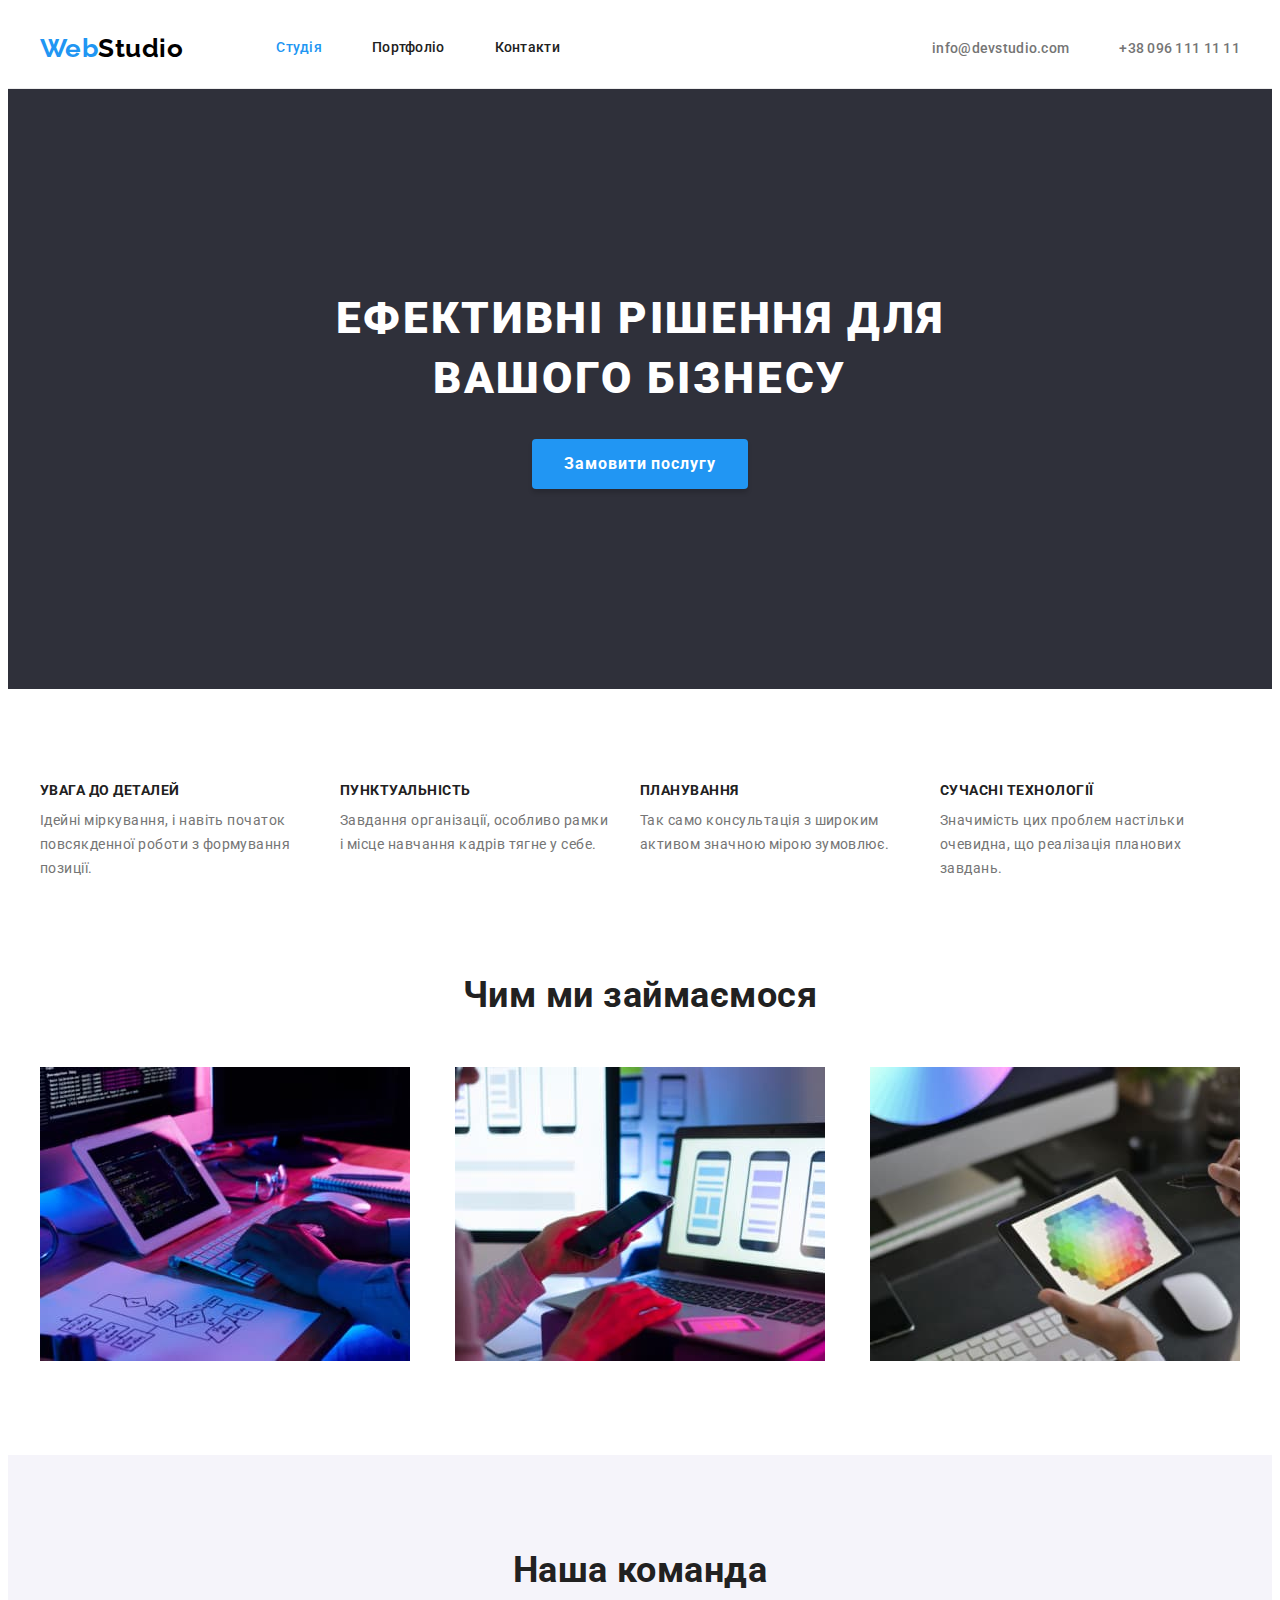
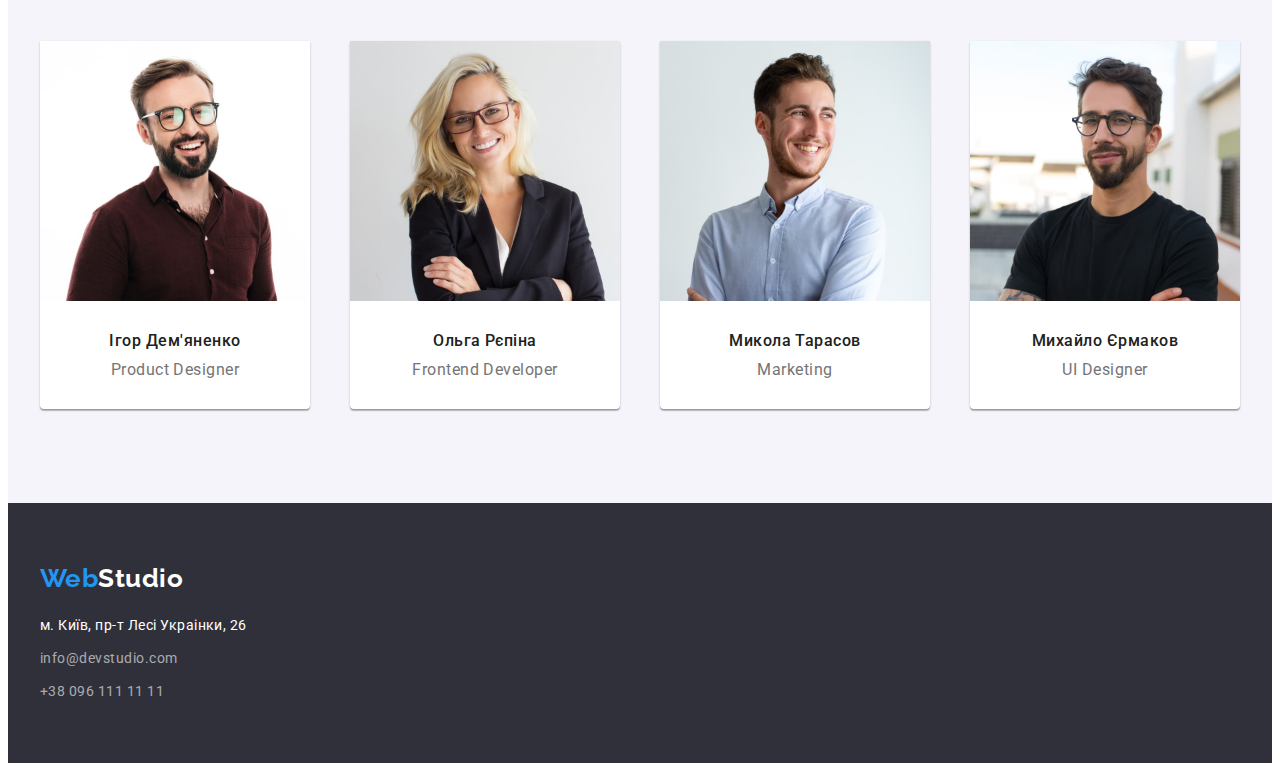
==== index.html @ f10202e8 "Initial commit" ====
<!DOCTYPE html>
<html lang="uk">
<head>
  <meta charset="UTF-8" />
  <meta http-equiv="X-UA-Compatible" content="IE=edge" />
  <meta name="viewport" content="width=device-width, initial-scale=1.0" />
  <title>WebStudio</title>
  <!-- Fonts -->
  <link rel="preconnect" href="https://fonts.googleapis.com" />
  <link rel="preconnect" href="https://fonts.gstatic.com" crossorigin />
  <link href="https://fonts.googleapis.com/css2?family=Raleway:wght@700&family=Roboto:wght@400;500;700;900&display=swap" rel="stylesheet" />
  <!-- Styles -->
  <link rel="stylesheet" href="https://cdnjs.cloudflare.com/ajax/libs/modern-normalize/1.1.0/modern-normalize.min.css" integrity="sha512-wpPYUAdjBVSE4KJnH1VR1HeZfpl1ub8YT/NKx4PuQ5NmX2tKuGu6U/JRp5y+Y8XG2tV+wKQpNHVUX03MfMFn9Q==" crossorigin="anonymous" referrerpolicy="no-referrer" />
  <link rel="stylesheet" href="./css/styles.css" />
</head>
<body>
  <!-- Header (logo, menu) -->
  <header class="header">
    <div class="container header-container">
      <!-- Menu Nav -->
      <nav class="main-nav">
        <!-- Logo -->
        <a class="logo link" lang="en" href="./index.html">Web<span class="header-logo">Studio</span></a>
        <ul class="nav-list">
          <li class="nav-item">
            <a class="link active-page" href="./index.html">Студія</a>
          </li>
          <li class="nav-item">
            <a class="link" href="./portfolio.html">Портфоліо</a>
          </li>
          <li class="nav-item">
            <a class="link" href="">Контакти</a>
          </li> 
        </ul>
      </nav>

      <!-- Email,tel -->
      <ul class="contact-list">
        <li class="contact-item">
          <a class="link" href="mailto:info@devstudio.com">info@devstudio.com</a>
        </li>
        <li class="contact-item">
          <a class="link" href="tel:+380961111111">+38 096 111 11 11</a>
        </li>
      </ul>
    </div>
  </header>

  <!-- Main -->
  <main>
    <!-- Banner/Hero -->
    <section class="hero">
      <div class="container">
        <h1 class="hero-heading">Ефективні рішення для вашого бізнесу</h1>
        <button class="btn" type="button">Замовити послугу</button>
      </div>
    </section>

    <!-- Features -->
    <section class="features section">
      <div class="container">
        <h2 class="visually-hidden">Наші особливості</h2>
        <ul class="features-list">
          <li class="features-item">
            <h3 class="features-heading">Увага до деталей</h3>
            <p class="features-text">Ідейні міркування, і навіть початок повсякденної роботи з формування позиції.</p>
          </li>
          <li class="features-item">
            <h3 class="features-heading">Пунктуальність</h3>
            <p class="features-text">Завдання організації, особливо рамки і місце навчання кадрів тягне у себе.</p>
          </li>
          <li class="features-item">
            <h3 class="features-heading">Планування</h3>
            <p class="features-text">Так само консультація з широким активом значною мірою зумовлює.</p>
          </li>
          <li class="features-item">
            <h3 class="features-heading">Сучасні технології</h3>
            <p class="features-text">Значимість цих проблем настільки очевидна, що реалізація планових завдань.</p>
          </li>
        </ul>
      </div>
    </section>

    <!-- Services -->
    <section class="section">
      <div class="container">
        <h2 class="services-heading">Чим ми займаємося</h2>
        <ul class="services-list">
          <li class="services-item">
            <img width="370" src="./images/box-1.jpg" alt="Розробник верстає макет" />
          </li>
          <li class="services-item">
            <img width="370" src="./images/box-2.jpg" alt="Розробник адаптує сайт" />
          </li>
          <li class="services-item">
            <img width="370" src="./images/box-3.jpg" alt="Розробник обирає колір" />
          </li>
        </ul>
      </div>
    </section>

    <!-- Team -->
    <section class="team section">
      <div class="container">
        <h2 class="team-heading">Наша команда</h2>
        <ul class="team-list">
          <li class="team-item">
            <img width="270" src="./images/photo-team-01.jpg" alt="Фото Ігора Дем'яненко" />
            <div class="team-footer">
              <h3 class="item-heading">Ігор Дем'яненко</h3>
              <p class="team-text" lang="en">Product Designer</p>
            </div>
          </li>
          <li class="team-item">
            <img width="270" src="./images/photo-team-02.jpg" alt="Фото Ольги Рєпіної" />
            <div class="team-footer">
              <h3 class="item-heading">Ольга Рєпіна</h3>
              <p class="team-text" lang="en">Frontend Developer</p>
            </div>
          </li>
          <li class="team-item">
            <img width="270" src="./images/photo-team-03.jpg" alt="Фото Миколи Тарасова" />
            <div class="team-footer">
              <h3 class="item-heading">Микола Тарасов</h3>
              <p class="team-text" lang="en">Marketing</p>
            </div>
          </li>
          <li class="team-item">
            <img width="270" src="./images/photo-team-04.jpg" alt="Фото Михайла Єрмакова" />
            <div class="team-footer">
              <h3 class="item-heading">Михайло Єрмаков</h3>
              <p class="team-text" lang="en">UI Designer</p>
            </div>
          </li>
        </ul>
      </div>
    </section>
  </main>

  <!-- Footer (logo, contacts) -->
  <footer class="footer">
    <div class="container">
      <a class="logo link" lang="en" href="./index.html">Web<span class="footer-logo">Studio</span></a>
      <address class="address">
        <ul class="address-list">
          <li class="address-item">
            <a class="address-map link" href="https://goo.gl/maps/CPtrU1FHBa2aNyZL9" target="_blank" rel="noopener noreferrer nofollow">
              м. Київ, пр-т Лесі Украінки, 26
            </a>
          </li>
          <li class="address-item">
            <a class="address-link link" href="mailto:info@devstudio.com">info@devstudio.com</a>
          </li>
          <li class="address-item">
            <a class="address-link link" href="tel:+380961111111">+38 096 111 11 11</a>
          </li>
        </ul>
      </address>
    </div>
  </footer>
</body>
</html>
---- css/styles.css ----
:root {
  --bg-cl: #ffffff; /* background color */
  --heading-txt-cl: #212121; /* heading text color */
  --main-txt-cl: #757575; /* main text color  */
  --accent-cl: #2196f3; /* accent color */
  --hero-footer-bg: #2f303a; /* hero/footer background */
  --white-txt-cl: #ffffff; /* white color */
  --black-txt-cl: #000000; /* black color */
  --team-bg: #f5f4fa; /* background team */
  --btn-hover-cl: #188ce8; /* Button hover color */
  --btn-filter-bg: #f5f4fa; /* Button filter color */
}

/* Main content container*/
.container {
  width: 1200px;
  margin: 0 auto;
  padding-left: 15px;
  padding-right: 15px;

}

.section {
  padding-top: 94px;
  padding-bottom: 94px;
}

body {
  font-family: "Roboto", sans-serif;
  letter-spacing: 0.03em;
  
  color: var(--main-txt-cl);
  background-color: var(--bg-cl);
}

h1, h2, h3, h4, h5, h6, p, ul {
  margin: 0;
  padding: 0;
}

img {
    display: block;
    max-width: 100%;
    height: auto;
}

.link {
  text-decoration: none;
}

/* selecteded active page */
.nav-item .active-page {
  color: var(--accent-cl);
}

/* semantic hidden header */
.visually-hidden {
  position: absolute;
  white-space: nowrap;
  width: 1px;
  height: 1px;
  overflow: hidden;
  border: 0;
  padding: 0;
  clip: rect(0 0 0 0);
  clip-path: inset(50%);
  margin: -1px;
}

/*
|-------------------------------|
|            HEADER             |
|-------------------------------|
*/
.header {
  border-bottom: 1px solid #ECECEC;
}

.header-container {
  display: flex;
  align-items: center;
  justify-content: space-between;
}

.main-nav {
  display: flex;
  align-items: center;
}

.logo {
  font-family: "Raleway", sans-serif;
  font-weight: 700;
  font-size: 26px;
  line-height: 1.19;

  color: var(--accent-cl);
}

.header-logo {
  color: var(--black-txt-cl);
}

.nav-list {
  display: flex;
  margin-left: 93px;  
}

.nav-list a {
  display: block;
  padding-top: 32px;
  padding-bottom: 32px;

  font-weight: 500;
  font-size: 14px;
  line-height: 1.14;
  letter-spacing: 0.02em;

  color: var(--heading-txt-cl);
}

.nav-list a:hover,
.nav-list a:focus {
  color: var(--accent-cl);
}

.nav-list .nav-item + .nav-item {
  margin-left: 50px;
}

.nav-item {
  list-style-type: none;
}

.contact-list {
  display: flex;
}

.contact-list a {
  padding-top: 32px;
  padding-bottom: 32px;

  font-weight: 500;
  font-size: 14px;
  line-height: 1.14;
  letter-spacing: 0.02em;

  color: var(--main-txt-cl);
}

.contact-list a:hover,
.contact-list a:focus {
  color: var(--accent-cl);
}

.contact-item {
  list-style-type: none;
}

.contact-list .contact-item + .contact-item {
  margin-left: 50px;
}

/*
|-------------------------------|
|             MAIN              |
|-------------------------------|
*/

/**** index.html ****/

.hero {
  padding-top: 200px;
  padding-bottom: 200px;

  background: var(--hero-footer-bg);
}

.hero-heading {
  margin: 0 auto;
  width: 696px;

  font-weight: 900;
  font-size: 44px;
  line-height: 1.36;

  text-align: center;
  letter-spacing: 0.06em;
  text-transform: uppercase;

  color: var(--white-txt-cl);
}

.btn {
  display: block;
  margin: 30px auto 0 auto;
  padding: 10px 32px;

  font-family: inherit;
  font-weight: 700;
  font-size: 16px;
  line-height: 1.88;
  letter-spacing: 0.06em;

  color: var(--white-txt-cl);
  background: var(--accent-cl);
  border: none;
  cursor: pointer;

  box-shadow: 0px 4px 4px rgba(0, 0, 0, 0.15);
  border-radius: 4px;
}

.btn:hover,
.btn:focus {
  background: var(--btn-hover-cl);
}

.features {
  padding-bottom: 0;
}

.features-list {
  display: flex;
}

.features-item {
  width: 270px;
  list-style-type: none;
}

.features-list .features-item + .features-item {
  margin-left: 30px;
}

.features-heading {
  font-weight: 700;
  font-size: 14px;
  line-height: 1.14;
  text-transform: uppercase;

  color: var(--heading-txt-cl);
}

.features-text {
  margin-top: 10px;

  font-size: 14px;
  line-height: 1.71;
}

.services-heading {
  font-weight: 700;
  font-size: 36px;
  line-height: 1.17;
  text-align: center;

  color: var(--heading-txt-cl);
}

.services-list {
  display: flex;
  justify-content: space-between;
  margin-top: 50px;
}

.services-item {
  list-style-type: none;
}

.team {
  background: var(--team-bg);
}

.team-heading {
  font-weight: 700;
  font-size: 36px;
  line-height: 1.17;
  text-align: center;

  color: var(--heading-txt-cl);
}

.team-list {
  display: flex;
  justify-content: space-between;  
  margin-top: 50px;

}

.team-item {
  display: flex;
  flex-direction: column;
  list-style-type: none;

  background: var(--bg-cl);
  box-shadow: 0px 1px 3px rgba(0, 0, 0, 0.12), 0px 1px 1px rgba(0, 0, 0, 0.14), 0px 2px 1px rgba(0, 0, 0, 0.2);
  border-radius: 0px 0px 4px 4px;
}

.team-footer {
  padding: 30px;
}

.item-heading {
  font-weight: 500;
  font-size: 16px;
  line-height: 1.19;
  text-align: center;

  color: var(--heading-txt-cl);
}

.team-text {
  margin-top: 10px;
  font-size: 16px;
  line-height: 1.19;
  text-align: center;

  color: var(--main-txt-cl);
}

/**** portfolio.html ****/

.filter-list {
  display: flex;
  justify-content: center;
}

.filter-item {
  list-style-type: none;
}

.filter-list .filter-item + .filter-item {
  margin-left: 8px;
}

.filter-btn {
  padding: 6px 22px;

  font-family: inherit;
  font-weight: 500;
  font-size: 16px;
  line-height: 1.62;
  border: none;
  border-radius: 4px;

  color: var(--heading-txt-cl);
  background: var(--btn-filter-bg);

  cursor: pointer;
}

.filter-btn:hover,
.filter-btn:focus {
  color: var(--white-txt-cl);
  background: var(--accent-cl);
  box-shadow: 0px 3px 1px rgba(0, 0, 0, 0.1), 0px 1px 2px rgba(0, 0, 0, 0.08), 0px 2px 2px rgba(0, 0, 0, 0.12);
}

.portfolio-list {
  display: flex;
  flex-wrap: wrap;
  gap: 30px;
  margin-top: 50px;

}

.portfolio-item {
  list-style-type: none;
}

.portfolio-footer {
  padding: 20px 24px;
  border-left: 1px solid #EEEEEE;
  border-bottom: 1px solid #EEEEEE;
  border-right: 1px solid #EEEEEE;
}

.portfolio-heading {
  font-weight: 700;
  font-size: 18px;
  line-height: 2;
  letter-spacing: 0.06em;

  color: var(--heading-txt-cl);
}

.portfolio-text {
  margin-top: 4px;

  font-size: 16px;
  line-height: 1.88;

  color: var(--main-txt-cl);
}

/*
|-------------------------------|
|            FOOTER             |
|-------------------------------|
*/

.footer {
  padding-top: 60px;
  padding-bottom: 60px;

  background: var(--hero-footer-bg);
}

.footer-logo {
  color: var(--white-txt-cl);
}

.address {
  margin-top: 20px;
  font-style: normal;
}

.address-list a:hover,
.address-list a:focus {
  color: var(--accent-cl);
}

.address-item {
  list-style-type: none;
}

.address-list .address-item + .address-item {
  margin-top: 9px;
}

.address-map {
  font-size: 14px;
  line-height: 1.71;

  color: var(--white-txt-cl);
}

.address-link {
  font-size: 14px;
  line-height: 1.71;

  color: rgba(255, 255, 255, 0.6);
}
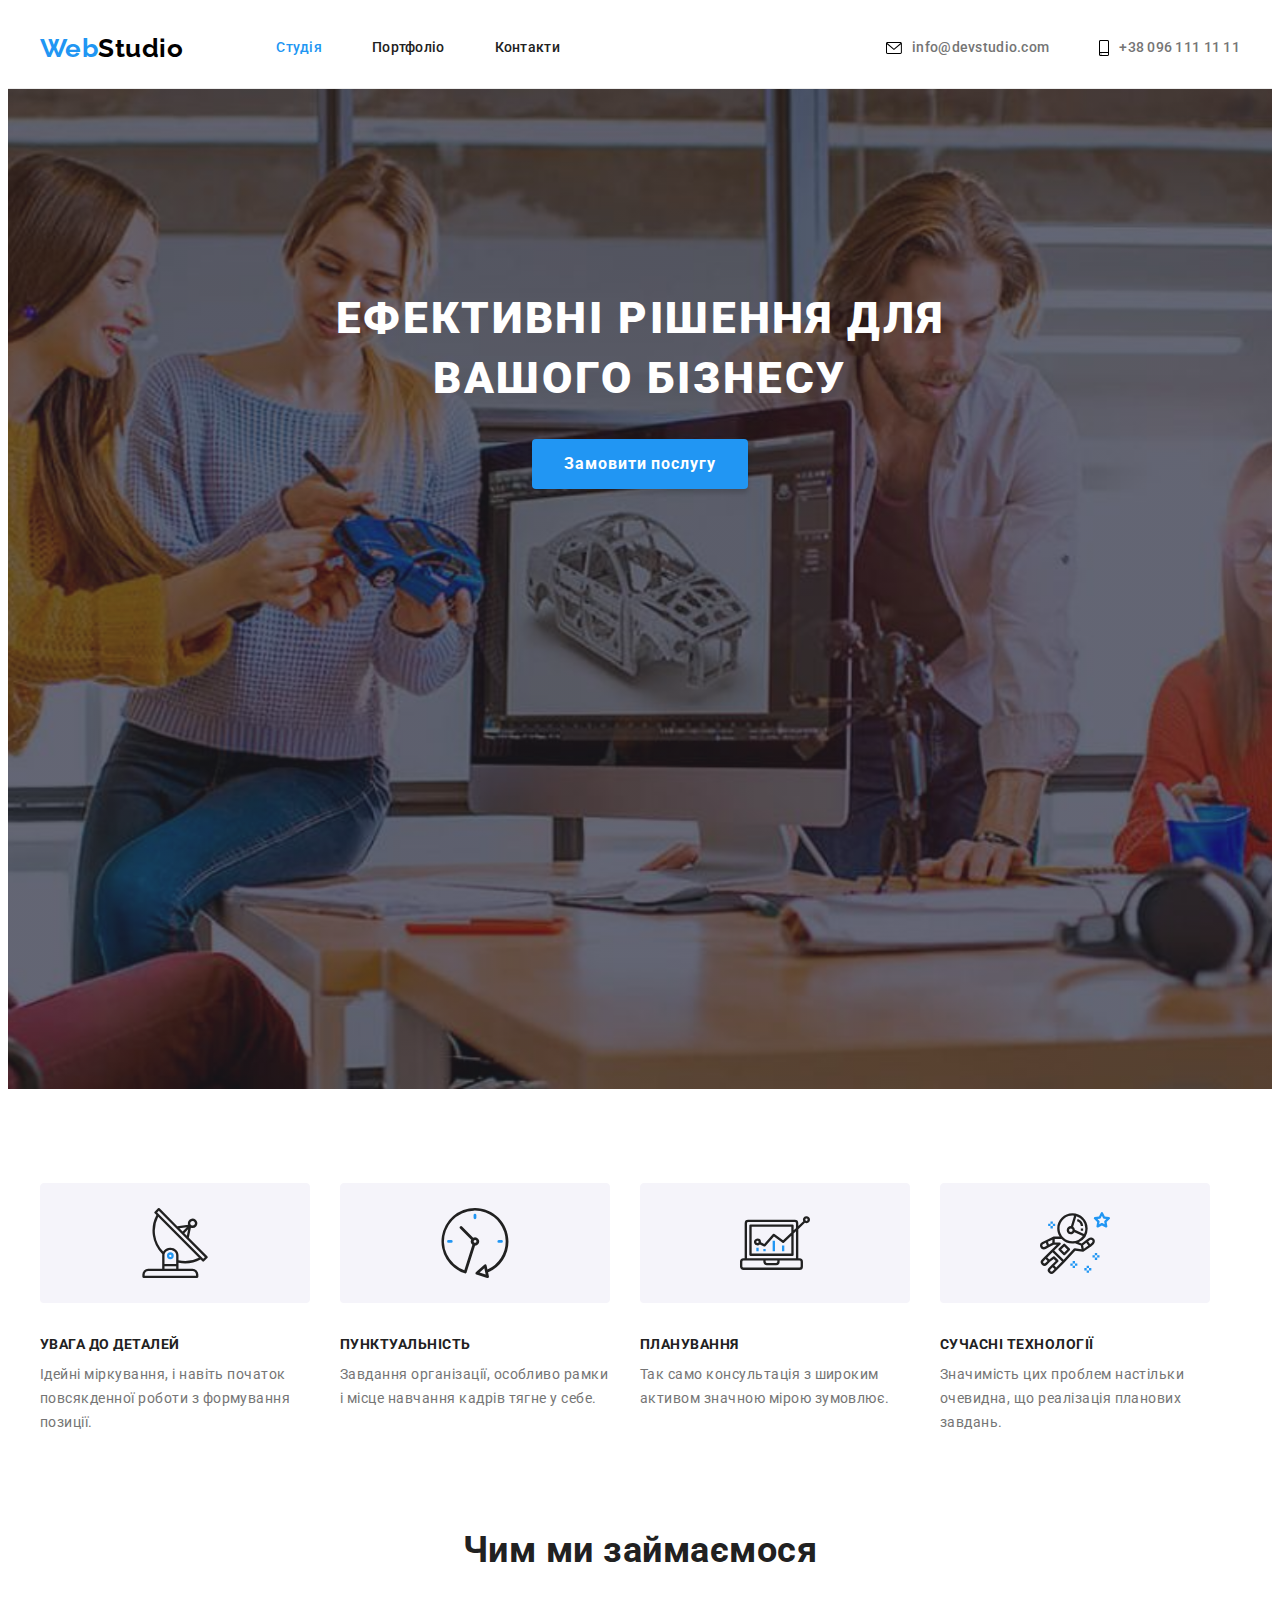
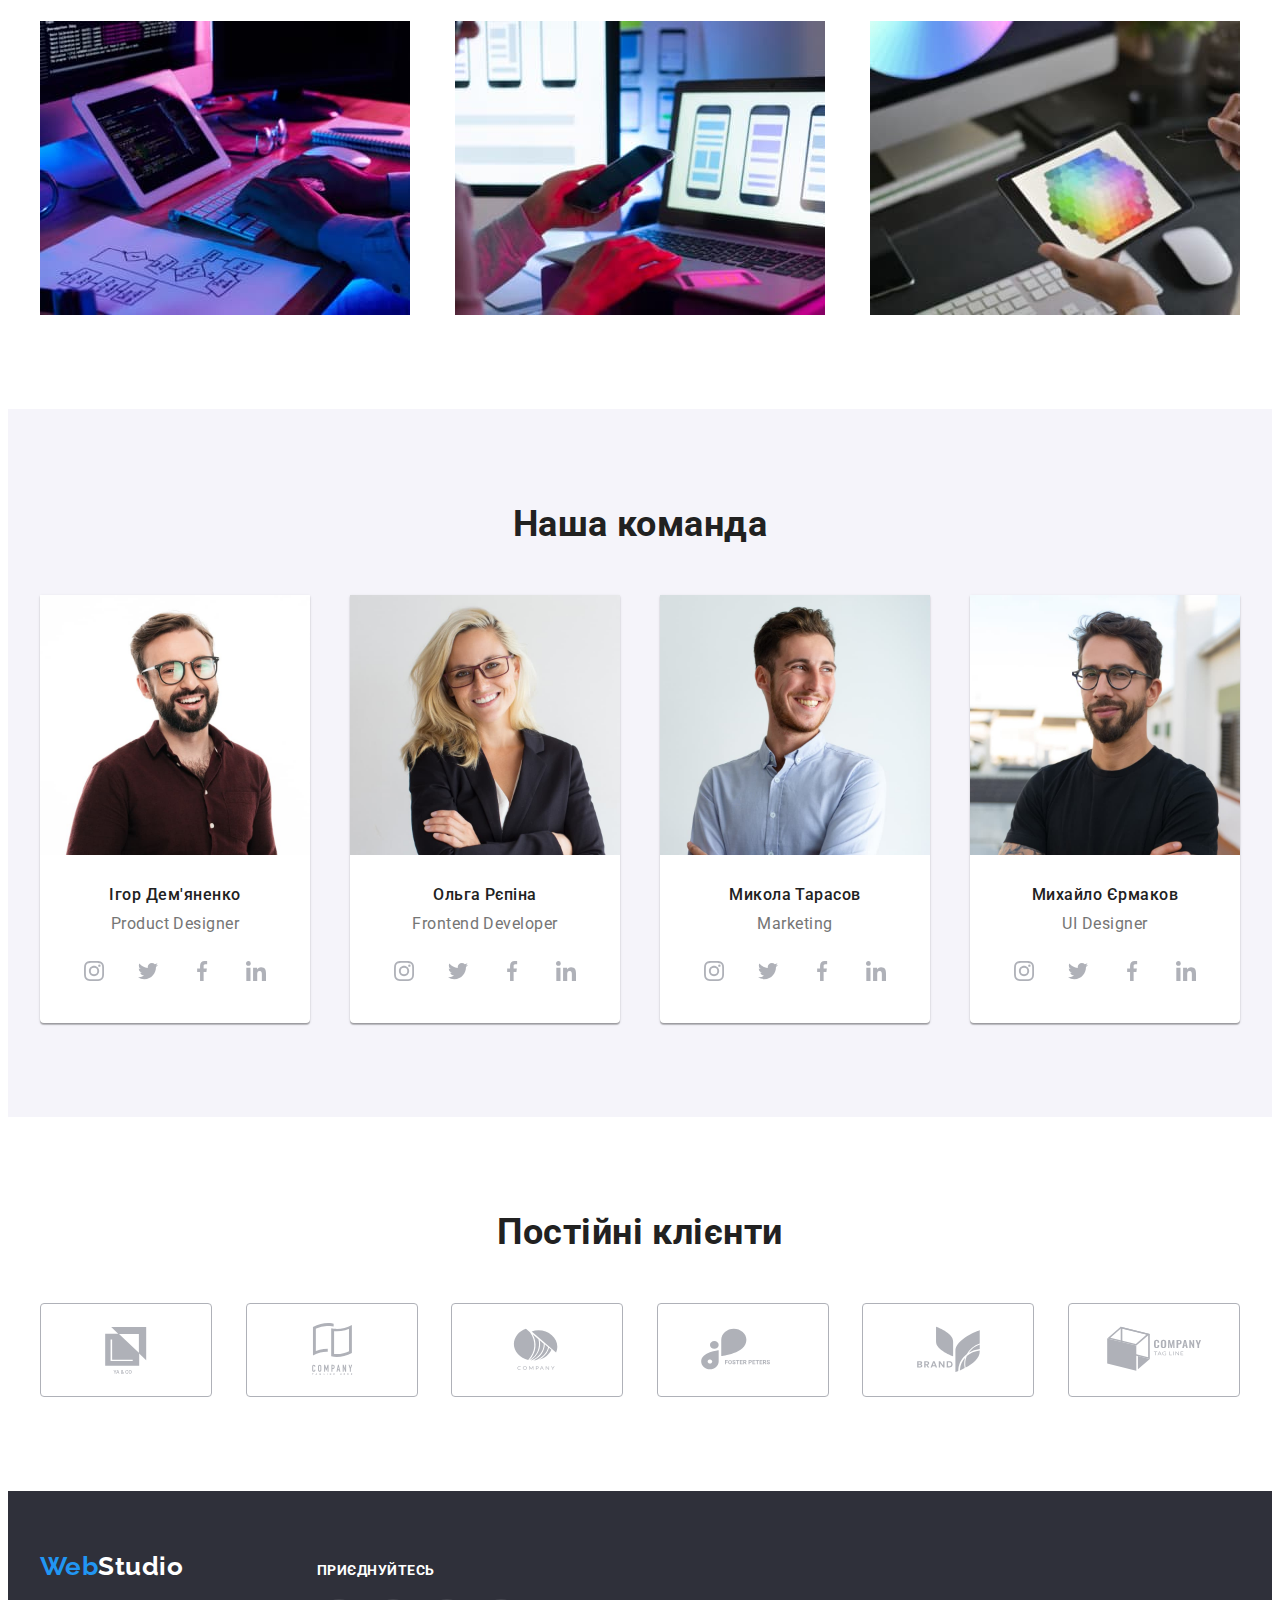
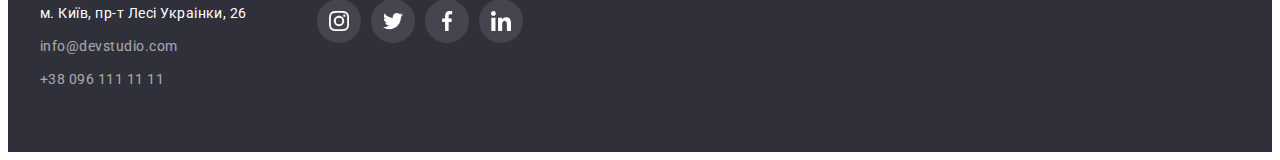
==== commit 17e2ad4e: "final" ====
--- a/index.html
+++ b/index.html
@@ -37,10 +37,18 @@
       <!-- Email,tel -->
       <ul class="contact-list">
         <li class="contact-item">
-          <a class="link" href="mailto:info@devstudio.com">info@devstudio.com</a>
+          <a class="link " href="mailto:info@devstudio.com">
+            <svg class="contact-icon" width="16" height="12">
+              <use href="./images/icons.svg#envelope"></use>
+            </svg>
+            info@devstudio.com</a>
         </li>
         <li class="contact-item">
-          <a class="link" href="tel:+380961111111">+38 096 111 11 11</a>
+          <a class="link" href="tel:+380961111111">
+            <svg class="contact-icon" width="10" height="16">
+              <use href="./images/icons.svg#smartphone"></use>
+            </svg>
+            +38 096 111 11 11</a>
         </li>
       </ul>
     </div>
@@ -49,7 +57,7 @@
   <!-- Main -->
   <main>
     <!-- Banner/Hero -->
-    <section class="hero">
+    <section class="hero overlay">
       <div class="container">
         <h1 class="hero-heading">Ефективні рішення для вашого бізнесу</h1>
         <button class="btn" type="button">Замовити послугу</button>
@@ -60,20 +68,33 @@
     <section class="features section">
       <div class="container">
         <h2 class="visually-hidden">Наші особливості</h2>
+
         <ul class="features-list">
           <li class="features-item">
+            <svg width="270" height="120">
+              <use href="./images/icons.svg#antenna"></use>
+            </svg>
             <h3 class="features-heading">Увага до деталей</h3>
             <p class="features-text">Ідейні міркування, і навіть початок повсякденної роботи з формування позиції.</p>
           </li>
           <li class="features-item">
+            <svg width="270" height="120">
+              <use href="./images/icons.svg#clock"></use>
+            </svg>
             <h3 class="features-heading">Пунктуальність</h3>
             <p class="features-text">Завдання організації, особливо рамки і місце навчання кадрів тягне у себе.</p>
           </li>
           <li class="features-item">
+            <svg width="270" height="120">
+              <use href="./images/icons.svg#diagram"></use>
+            </svg>
             <h3 class="features-heading">Планування</h3>
             <p class="features-text">Так само консультація з широким активом значною мірою зумовлює.</p>
           </li>
           <li class="features-item">
+            <svg width="270" height="120">
+              <use href="./images/icons.svg#astronaut"></use>
+            </svg>
             <h3 class="features-heading">Сучасні технології</h3>
             <p class="features-text">Значимість цих проблем настільки очевидна, що реалізація планових завдань.</p>
           </li>
@@ -109,6 +130,37 @@
             <div class="team-footer">
               <h3 class="item-heading">Ігор Дем'яненко</h3>
               <p class="team-text" lang="en">Product Designer</p>
+              <!-- team social icons -->
+              <ul class="team-icon-list">
+                <li>
+                  <a class="team-icon-link" href="https://www.instagram.com/" target="_blank" rel="noopener noreferrer nofollow">
+                    <svg width="20" height="20" aria-label="Іконка-посилання на Instagram">
+                      <use href="./images/icons.svg#instagram"></use>
+                    </svg>
+                  </a>
+                </li>
+                <li>
+                  <a class="team-icon-link" href="https://twitter.com/" target="_blank" rel="noopener noreferrer nofollow">
+                    <svg width="20" height="20" aria-label="Іконка-посилання на Twitter">
+                      <use href="./images/icons.svg#twitter"></use>
+                    </svg>
+                  </a>
+                </li>
+                <li>
+                  <a class="team-icon-link" href="https://www.facebook.com/" target="_blank" rel="noopener noreferrer nofollow">
+                    <svg width="20" height="20" aria-label="Іконка-посилання на Facebook">
+                      <use href="./images/icons.svg#facebook"></use>
+                    </svg>
+                  </a>
+                </li>
+                <li>
+                  <a class="team-icon-link" href="https://www.linkedin.com/" target="_blank" rel="noopener noreferrer nofollow">
+                    <svg width="20" height="20" aria-label="Іконка-посилання на Linkedin">
+                      <use href="./images/icons.svg#linkedin"></use>
+                    </svg>
+                  </a>
+                </li>
+              </ul>
             </div>
           </li>
           <li class="team-item">
@@ -116,6 +168,37 @@
             <div class="team-footer">
               <h3 class="item-heading">Ольга Рєпіна</h3>
               <p class="team-text" lang="en">Frontend Developer</p>
+              <!-- team social icons -->
+              <ul class="team-icon-list">
+                <li>
+                  <a class="team-icon-link" href="https://www.instagram.com/" target="_blank" rel="noopener noreferrer nofollow">
+                    <svg width="20" height="20" aria-label="Іконка-посилання на Instagram">
+                      <use href="./images/icons.svg#instagram"></use>
+                    </svg>
+                  </a>
+                </li>
+                <li>
+                  <a class="team-icon-link" href="https://twitter.com/" target="_blank" rel="noopener noreferrer nofollow">
+                    <svg width="20" height="20" aria-label="Іконка-посилання на Twitter">
+                      <use href="./images/icons.svg#twitter"></use>
+                    </svg>
+                  </a>
+                </li>
+                <li>
+                  <a class="team-icon-link" href="https://www.facebook.com/" target="_blank" rel="noopener noreferrer nofollow">
+                    <svg width="20" height="20" aria-label="Іконка-посилання на Facebook">
+                      <use href="./images/icons.svg#facebook"></use>
+                    </svg>
+                  </a>
+                </li>
+                <li>
+                  <a class="team-icon-link" href="https://www.linkedin.com/" target="_blank" rel="noopener noreferrer nofollow">
+                    <svg width="20" height="20" aria-label="Іконка-посилання на Linkedin">
+                      <use href="./images/icons.svg#linkedin"></use>
+                    </svg>
+                  </a>
+                </li>
+              </ul>
             </div>
           </li>
           <li class="team-item">
@@ -123,6 +206,37 @@
             <div class="team-footer">
               <h3 class="item-heading">Микола Тарасов</h3>
               <p class="team-text" lang="en">Marketing</p>
+              <!-- team social icons -->
+              <ul class="team-icon-list">
+                <li>
+                  <a class="team-icon-link" href="https://www.instagram.com/" target="_blank" rel="noopener noreferrer nofollow">
+                    <svg width="20" height="20" aria-label="Іконка-посилання на Instagram">
+                      <use href="./images/icons.svg#instagram"></use>
+                    </svg>
+                  </a>
+                </li>
+                <li>
+                  <a class="team-icon-link" href="https://twitter.com/" target="_blank" rel="noopener noreferrer nofollow">
+                    <svg width="20" height="20" aria-label="Іконка-посилання на Twitter">
+                      <use href="./images/icons.svg#twitter"></use>
+                    </svg>
+                  </a>
+                </li>
+                <li>
+                  <a class="team-icon-link" href="https://www.facebook.com/" target="_blank" rel="noopener noreferrer nofollow">
+                    <svg width="20" height="20" aria-label="Іконка-посилання на Facebook">
+                      <use href="./images/icons.svg#facebook"></use>
+                    </svg>
+                  </a>
+                </li>
+                <li>
+                  <a class="team-icon-link" href="https://www.linkedin.com/" target="_blank" rel="noopener noreferrer nofollow">
+                    <svg width="20" height="20" aria-label="Іконка-посилання на Linkedin">
+                      <use href="./images/icons.svg#linkedin"></use>
+                    </svg>
+                  </a>
+                </li>
+              </ul>
             </div>
           </li>
           <li class="team-item">
@@ -130,7 +244,90 @@
             <div class="team-footer">
               <h3 class="item-heading">Михайло Єрмаков</h3>
               <p class="team-text" lang="en">UI Designer</p>
+              <!-- team social icons -->
+              <ul class="team-icon-list">
+                <li>
+                  <a class="team-icon-link" href="https://www.instagram.com/" target="_blank" rel="noopener noreferrer nofollow">
+                    <svg width="20" height="20" aria-label="Іконка-посилання на Instagram">
+                      <use href="./images/icons.svg#instagram"></use>
+                    </svg>
+                  </a>
+                </li>
+                <li>
+                  <a class="team-icon-link" href="https://twitter.com/" target="_blank" rel="noopener noreferrer nofollow">
+                    <svg width="20" height="20" aria-label="Іконка-посилання на Twitter">
+                      <use href="./images/icons.svg#twitter"></use>
+                    </svg>
+                  </a>
+                </li>
+                <li>
+                  <a class="team-icon-link" href="https://www.facebook.com/" target="_blank" rel="noopener noreferrer nofollow">
+                    <svg width="20" height="20" aria-label="Іконка-посилання на Facebook">
+                      <use href="./images/icons.svg#facebook"></use>
+                    </svg>
+                  </a>
+                </li>
+                <li>
+                  <a class="team-icon-link" href="https://www.linkedin.com/" target="_blank" rel="noopener noreferrer nofollow">
+                    <svg width="20" height="20" aria-label="Іконка-посилання на Linkedin">
+                      <use href="./images/icons.svg#linkedin"></use>
+                    </svg>
+                  </a>
+                </li>
+              </ul>
             </div>
+          </li>
+        </ul>
+      </div>
+    </section>
+
+    <!-- Clients -->
+    <section class="section">
+      <div class="container">
+        <h2 class="clients-heading">Постійні клієнти</h2>
+        
+        <ul class="clients-list">
+          <li>
+            <a class="clients-link" href="#">
+              <svg class="client-icon" width="170" height="92" aria-label="Іконка-посилання на компанію YA & CO">
+                <use href="./images/icons.svg#client-1"></use>
+              </svg>
+            </a>
+          </li>
+          <li>
+            <a class="clients-link" href="#">
+              <svg class="client-icon" width="170" height="92" aria-label="Іконка-посилання на компанію Tagline Here">
+                <use href="./images/icons.svg#client-2"></use>
+              </svg>
+            </a>
+          </li>
+          <li>
+            <a class="clients-link" href="#">
+              <svg class="client-icon" width="170" height="92" aria-label="Іконка-посилання на компанію Company3">
+                <use href="./images/icons.svg#client-3"></use>
+              </svg>
+            </a>
+          </li>
+          <li>
+            <a class="clients-link" href="#">
+              <svg class="client-icon" width="170" height="92" aria-label="Іконка-посилання на компанію Foster Peters">
+                <use href="./images/icons.svg#client-4"></use>
+              </svg>
+            </a>
+          </li>
+          <li>
+            <a class="clients-link" href="#">
+              <svg class="client-icon" width="170" height="92" aria-label="Іконка-посилання на компанію Brand">
+                <use href="./images/icons.svg#client-5"></use>
+              </svg>
+            </a>
+          </li>
+          <li>
+            <a class="clients-link" href="#">
+              <svg class="client-icon" width="170" height="92" aria-label="Іконка-посилання на компанію Tag Line">
+                <use href="./images/icons.svg#client-6"></use>
+              </svg>
+            </a>
           </li>
         </ul>
       </div>
@@ -140,22 +337,63 @@
   <!-- Footer (logo, contacts) -->
   <footer class="footer">
     <div class="container">
-      <a class="logo link" lang="en" href="./index.html">Web<span class="footer-logo">Studio</span></a>
-      <address class="address">
-        <ul class="address-list">
-          <li class="address-item">
-            <a class="address-map link" href="https://goo.gl/maps/CPtrU1FHBa2aNyZL9" target="_blank" rel="noopener noreferrer nofollow">
-              м. Київ, пр-т Лесі Украінки, 26
-            </a>
-          </li>
-          <li class="address-item">
-            <a class="address-link link" href="mailto:info@devstudio.com">info@devstudio.com</a>
-          </li>
-          <li class="address-item">
-            <a class="address-link link" href="tel:+380961111111">+38 096 111 11 11</a>
-          </li>
-        </ul>
-      </address>
+      <!-- logo, contacts -->
+      <div class="footer-blocks">
+        <div>
+          <a class="logo link" lang="en" href="./index.html">Web<span class="footer-logo">Studio</span></a>
+          <address class="address">
+            <ul class="address-list">
+              <li class="address-item">
+                <a class="address-map link" href="https://goo.gl/maps/CPtrU1FHBa2aNyZL9" target="_blank"
+                  rel="noopener noreferrer nofollow">
+                  м. Київ, пр-т Лесі Украінки, 26
+                </a>
+              </li>
+              <li class="address-item">
+                <a class="address-link link" href="mailto:info@devstudio.com">info@devstudio.com</a>
+              </li>
+              <li class="address-item">
+                <a class="address-link link" href="tel:+380961111111">+38 096 111 11 11</a>
+              </li>
+            </ul>
+          </address>
+        </div>
+        <!-- social icons -->
+        <div class="social-links">
+          <p class="social-heading">Приєднуйтесь</p>
+  
+          <ul class="footer-social">
+            <li class="footer-icon-item">
+              <a class="footer-icon-link" href="https://www.instagram.com/" target="_blank" rel="noopener noreferrer nofollow">
+                <svg width="20" height="20" aria-label="Іконка-посилання на Instagram">
+                  <use href="./images/icons.svg#instagram"></use>
+                </svg>
+              </a>
+            </li>
+            <li class="footer-icon-item">
+              <a class="footer-icon-link" href="https://twitter.com/" target="_blank" rel="noopener noreferrer nofollow">
+                <svg width="20" height="20" aria-label="Іконка-посилання на Twitter">
+                  <use href="./images/icons.svg#twitter"></use>
+                </svg>
+              </a>
+            </li>
+            <li class="footer-icon-item">
+              <a class="footer-icon-link" href="https://www.facebook.com/" target="_blank" rel="noopener noreferrer nofollow">
+                <svg width="20" height="20" aria-label="Іконка-посилання на Facebook">
+                  <use href="./images/icons.svg#facebook"></use>
+                </svg>
+              </a>
+            </li>
+            <li class="footer-icon-item">
+              <a class="footer-icon-link" href="https://www.linkedin.com/" target="_blank" rel="noopener noreferrer nofollow">
+                <svg width="20" height="20" aria-label="Іконка-посилання на Linkedin">
+                  <use href="./images/icons.svg#linkedin"></use>
+                </svg>
+              </a>
+            </li>
+          </ul>
+        </div>
+      </div>
     </div>
   </footer>
 </body>
--- a/css/styles.css
+++ b/css/styles.css
@@ -9,6 +9,7 @@
   --team-bg: #f5f4fa; /* background team */
   --btn-hover-cl: #188ce8; /* Button hover color */
   --btn-filter-bg: #f5f4fa; /* Button filter color */
+  --icon-color: #AFB1B8;  /* icon color */
 }
 
 /* Main content container*/
@@ -36,6 +37,7 @@
 h1, h2, h3, h4, h5, h6, p, ul {
   margin: 0;
   padding: 0;
+  list-style-type: none;
 }
 
 img {
@@ -127,10 +129,6 @@
   margin-left: 50px;
 }
 
-.nav-item {
-  list-style-type: none;
-}
-
 .contact-list {
   display: flex;
 }
@@ -150,14 +148,20 @@
 .contact-list a:hover,
 .contact-list a:focus {
   color: var(--accent-cl);
-}
-
-.contact-item {
-  list-style-type: none;
+  fill: var(--accent-cl);
 }
 
 .contact-list .contact-item + .contact-item {
   margin-left: 50px;
+}
+
+.contact-item > a {
+  display: flex;
+  align-items: center;
+}
+
+.contact-icon {
+  margin-right: 10px;
 }
 
 /*
@@ -175,6 +179,20 @@
   background: var(--hero-footer-bg);
 }
 
+.overlay {
+  margin-left: auto;
+  margin-right: auto;
+  max-width: 1600px;
+  height: 600px;
+
+  background-image: 
+  linear-gradient(rgba(47, 48, 58, 0.4), rgba(47, 48, 58, 0.4)),
+  url(../images/background.jpg);
+
+  background-position: center;
+  background-size: cover;
+}
+
 .hero-heading {
   margin: 0 auto;
   width: 696px;
@@ -225,7 +243,6 @@
 
 .features-item {
   width: 270px;
-  list-style-type: none;
 }
 
 .features-list .features-item + .features-item {
@@ -233,6 +250,8 @@
 }
 
 .features-heading {
+  margin-top: 30px;
+
   font-weight: 700;
   font-size: 14px;
   line-height: 1.14;
@@ -263,10 +282,6 @@
   margin-top: 50px;
 }
 
-.services-item {
-  list-style-type: none;
-}
-
 .team {
   background: var(--team-bg);
 }
@@ -290,7 +305,6 @@
 .team-item {
   display: flex;
   flex-direction: column;
-  list-style-type: none;
 
   background: var(--bg-cl);
   box-shadow: 0px 1px 3px rgba(0, 0, 0, 0.12), 0px 1px 1px rgba(0, 0, 0, 0.14), 0px 2px 1px rgba(0, 0, 0, 0.2);
@@ -298,7 +312,7 @@
 }
 
 .team-footer {
-  padding: 30px;
+  padding: 30px 32px;
 }
 
 .item-heading {
@@ -319,15 +333,75 @@
   color: var(--main-txt-cl);
 }
 
+.team-icon-list {
+  display: flex;
+  justify-content: space-between;
+
+  margin-top: 16px;
+}
+
+.team-icon-link {
+  display: flex;
+  justify-content: center;
+  align-items: center;
+  width: 44px;
+  height: 44px;
+
+  fill: var(--icon-color);
+
+  border-radius: 50%;
+}
+
+.team-icon-link:hover,
+.team-icon-link:focus {
+  fill: var(--bg-cl);
+  background-color: var(--accent-cl);
+}
+
+
+
+.clients-heading {
+  font-weight: 700;
+  font-size: 36px;
+  line-height: 1.17;
+  text-align: center;
+
+  color: var(--heading-txt-cl);
+}
+
+.clients-list {
+  display: flex;
+  justify-content: space-between;
+  margin-top: 50px;
+}
+
+.clients-list > li {
+  border: 1px solid #AFB1B8;
+  border-radius: 4px;
+}
+
+.clients-list > li:hover,
+.clients-list > li:focus {
+  border-color: var(--accent-cl);
+}
+
+.clients-link {
+  fill: var(--icon-color);
+}
+
+.clients-link:hover,
+.clients-link:focus {
+  fill: var(--accent-cl);
+}
+
+.client-icon {
+  display: block;
+}
 /**** portfolio.html ****/
 
 .filter-list {
   display: flex;
   justify-content: center;
-}
-
-.filter-item {
-  list-style-type: none;
 }
 
 .filter-list .filter-item + .filter-item {
@@ -365,8 +439,9 @@
 
 }
 
-.portfolio-item {
-  list-style-type: none;
+.portfolio-item:hover,
+.portfolio-item:focus {
+  box-shadow: 0px 1px 1px rgba(0, 0, 0, 0.12), 0px 4px 4px rgba(0, 0, 0, 0.06), 1px 4px 6px rgba(0, 0, 0, 0.16);
 }
 
 .portfolio-footer {
@@ -407,6 +482,11 @@
   background: var(--hero-footer-bg);
 }
 
+.footer-blocks {
+  display: flex;
+  align-items: baseline;
+}
+
 .footer-logo {
   color: var(--white-txt-cl);
 }
@@ -421,10 +501,6 @@
   color: var(--accent-cl);
 }
 
-.address-item {
-  list-style-type: none;
-}
-
 .address-list .address-item + .address-item {
   margin-top: 9px;
 }
@@ -442,3 +518,44 @@
 
   color: rgba(255, 255, 255, 0.6);
 }
+
+.social-links {
+  margin-left: 70px;
+}
+
+.social-heading {
+  font-weight: 700;
+  font-size: 14px;
+  line-height: 1.14;
+  text-transform: uppercase;
+
+  color: var(--white-txt-cl);
+}
+
+.footer-social {
+  display: flex;
+  margin-top: 20px;
+}
+
+.footer-social  .footer-icon-item + .footer-icon-item {
+  margin-left: 10px;
+}
+
+
+.footer-icon-link {
+  display: flex;
+  justify-content: center;
+  align-items: center;
+  width: 44px;
+  height: 44px;
+
+  fill: var(--bg-cl);
+
+  border-radius: 50%;
+  background: rgba(255, 255, 255, 0.1);
+}
+
+.footer-icon-link:hover,
+.footer-icon-link:focus {
+  background-color: var(--accent-cl);
+}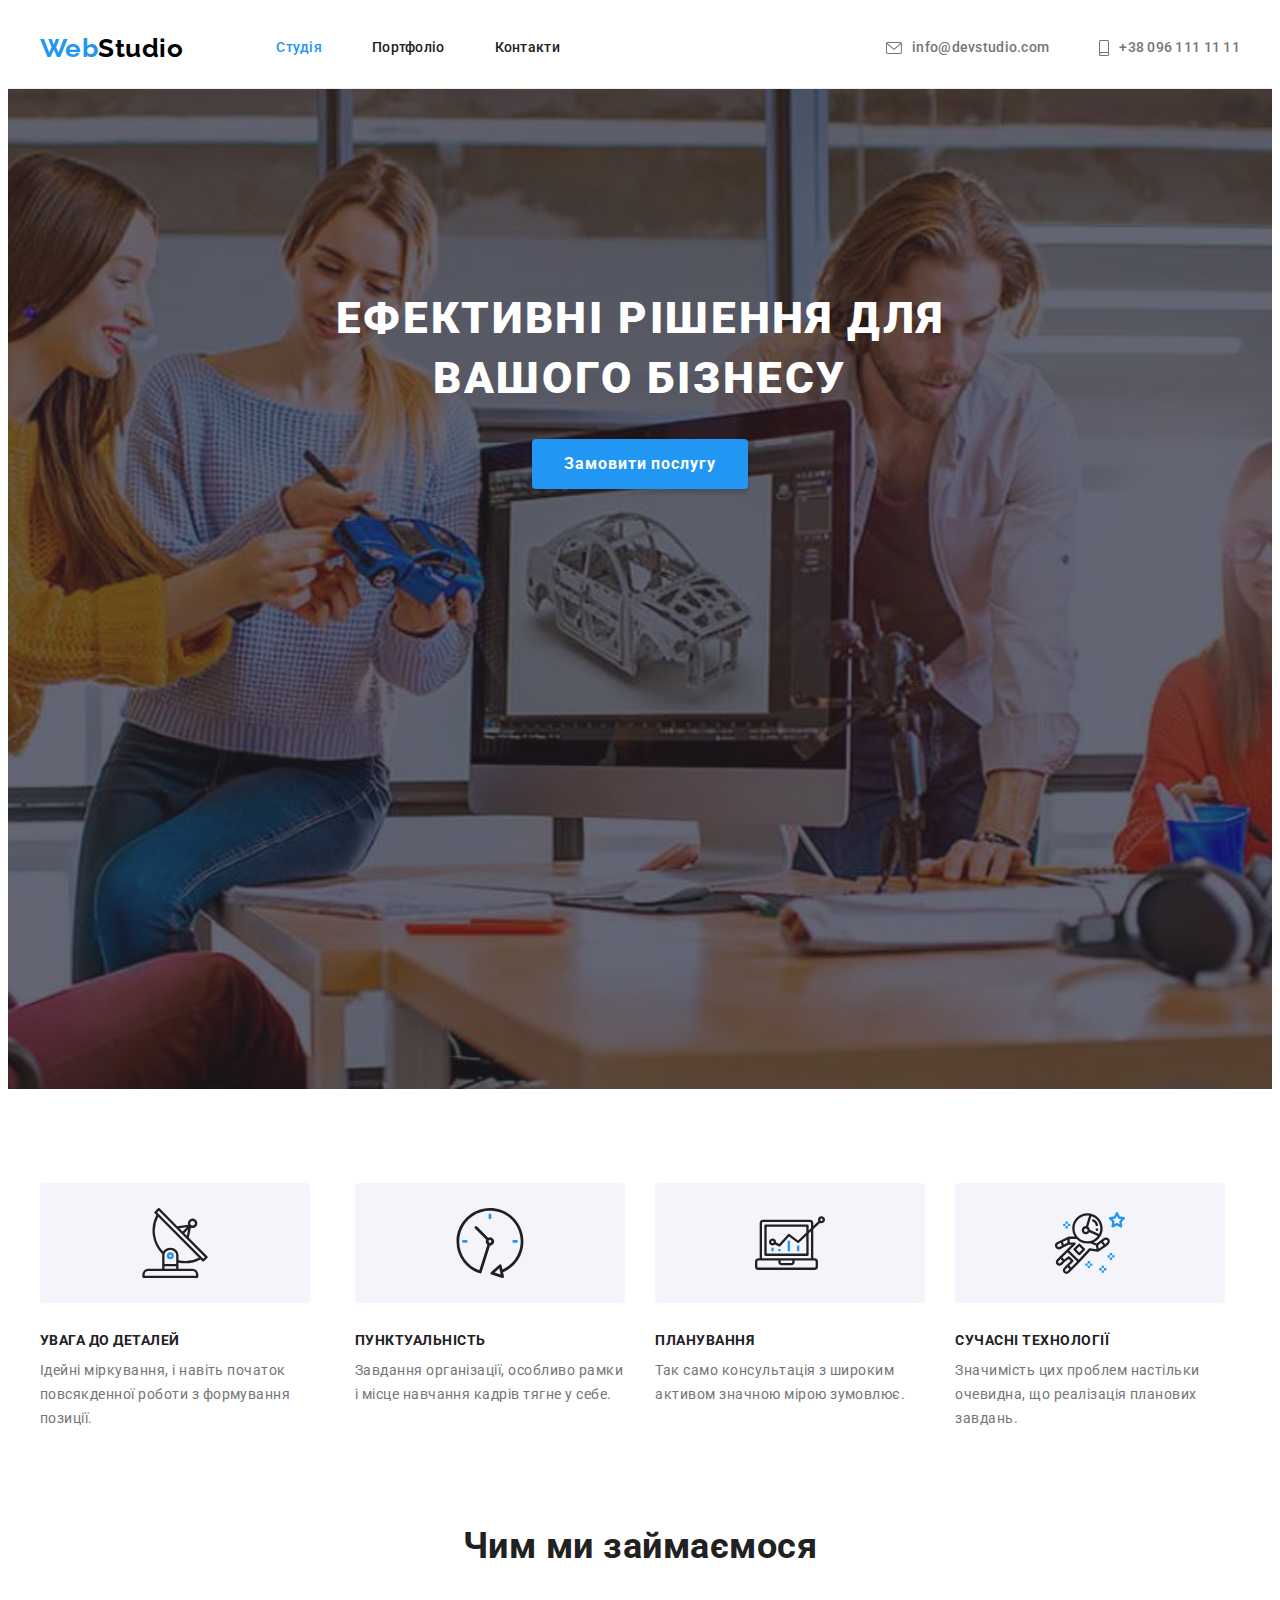
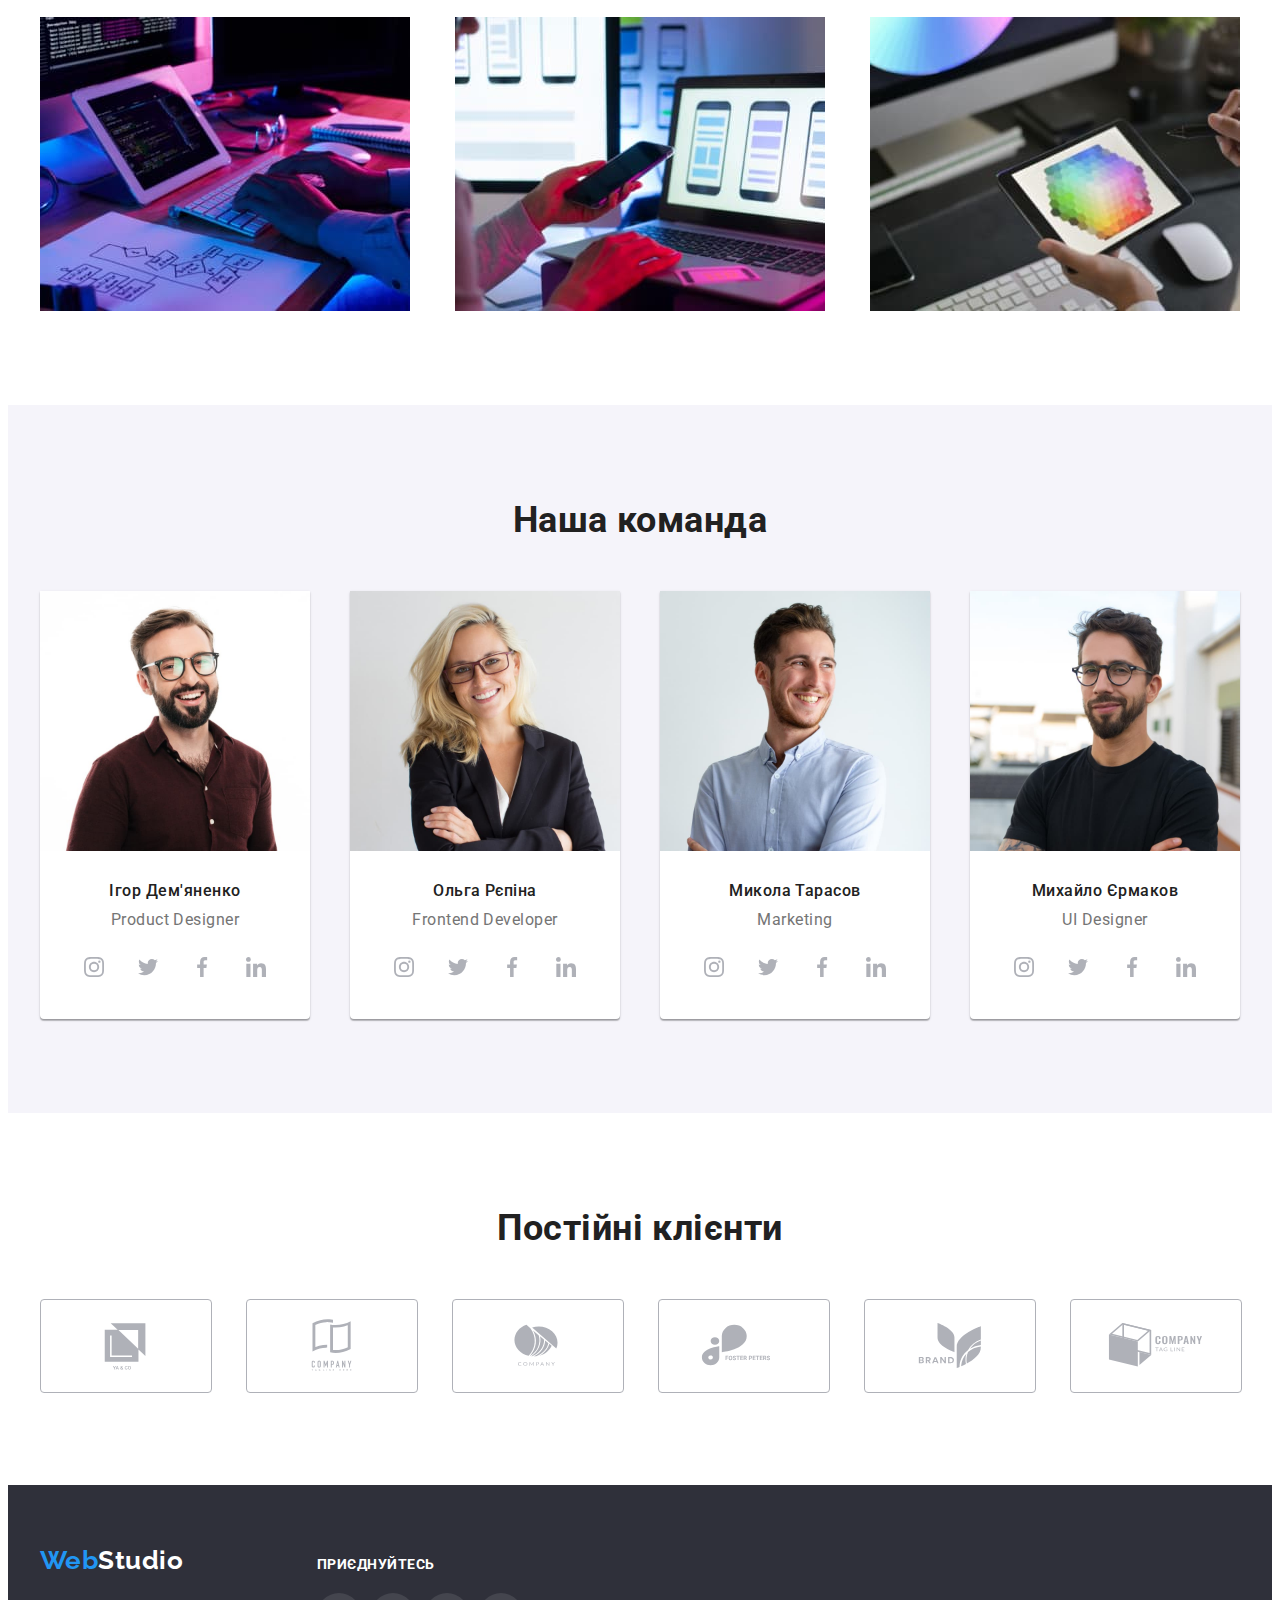
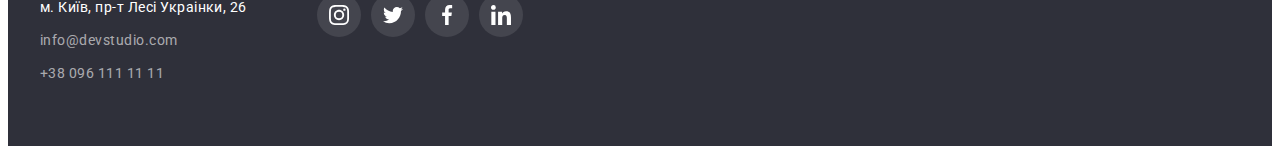
==== commit 79885c89: "After mentor feedback" ====
--- a/index.html
+++ b/index.html
@@ -37,14 +37,14 @@
       <!-- Email,tel -->
       <ul class="contact-list">
         <li class="contact-item">
-          <a class="link " href="mailto:info@devstudio.com">
+          <a class="link contact-link" href="mailto:info@devstudio.com">
             <svg class="contact-icon" width="16" height="12">
               <use href="./images/icons.svg#envelope"></use>
             </svg>
             info@devstudio.com</a>
         </li>
         <li class="contact-item">
-          <a class="link" href="tel:+380961111111">
+          <a class="link contact-link" href="tel:+380961111111">
             <svg class="contact-icon" width="10" height="16">
               <use href="./images/icons.svg#smartphone"></use>
             </svg>
@@ -71,30 +71,38 @@
 
         <ul class="features-list">
           <li class="features-item">
-            <svg width="270" height="120">
-              <use href="./images/icons.svg#antenna"></use>
-            </svg>
+            <div class="features-icons">
+              <svg width="70" height="70">
+                <use href="./images/icons.svg#antenna"></use>
+              </svg>
+            </div>
             <h3 class="features-heading">Увага до деталей</h3>
             <p class="features-text">Ідейні міркування, і навіть початок повсякденної роботи з формування позиції.</p>
           </li>
           <li class="features-item">
-            <svg width="270" height="120">
-              <use href="./images/icons.svg#clock"></use>
-            </svg>
+            <div class="features-icons">
+              <svg width="70" height="70">
+                <use href="./images/icons.svg#clock"></use>
+              </svg>
+            </div>
             <h3 class="features-heading">Пунктуальність</h3>
             <p class="features-text">Завдання організації, особливо рамки і місце навчання кадрів тягне у себе.</p>
           </li>
           <li class="features-item">
-            <svg width="270" height="120">
-              <use href="./images/icons.svg#diagram"></use>
-            </svg>
+            <div class="features-icons">
+              <svg width="70" height="70">
+                <use href="./images/icons.svg#diagram"></use>
+              </svg>
+            </div>
             <h3 class="features-heading">Планування</h3>
             <p class="features-text">Так само консультація з широким активом значною мірою зумовлює.</p>
           </li>
           <li class="features-item">
-            <svg width="270" height="120">
-              <use href="./images/icons.svg#astronaut"></use>
-            </svg>
+            <div class="features-icons">
+              <svg width="70" height="70">
+                <use href="./images/icons.svg#astronaut"></use>
+              </svg>
+            </div>
             <h3 class="features-heading">Сучасні технології</h3>
             <p class="features-text">Значимість цих проблем настільки очевидна, що реалізація планових завдань.</p>
           </li>
@@ -287,44 +295,44 @@
         <h2 class="clients-heading">Постійні клієнти</h2>
         
         <ul class="clients-list">
-          <li>
-            <a class="clients-link" href="#">
-              <svg class="client-icon" width="170" height="92" aria-label="Іконка-посилання на компанію YA & CO">
+          <li class="clients-item">
+            <a class="clients-link" href="#">
+              <svg class="client-icon" width="106" height="60" aria-label="Іконка-посилання на компанію YA & CO">
                 <use href="./images/icons.svg#client-1"></use>
               </svg>
             </a>
           </li>
-          <li>
-            <a class="clients-link" href="#">
-              <svg class="client-icon" width="170" height="92" aria-label="Іконка-посилання на компанію Tagline Here">
+          <li class="clients-item">
+            <a class="clients-link" href="#">
+              <svg class="client-icon" width="106" height="60" aria-label="Іконка-посилання на компанію Tagline Here">
                 <use href="./images/icons.svg#client-2"></use>
               </svg>
             </a>
           </li>
-          <li>
-            <a class="clients-link" href="#">
-              <svg class="client-icon" width="170" height="92" aria-label="Іконка-посилання на компанію Company3">
+          <li class="clients-item">
+            <a class="clients-link" href="#">
+              <svg class="client-icon" width="106" height="60" aria-label="Іконка-посилання на компанію Company3">
                 <use href="./images/icons.svg#client-3"></use>
               </svg>
             </a>
           </li>
-          <li>
-            <a class="clients-link" href="#">
-              <svg class="client-icon" width="170" height="92" aria-label="Іконка-посилання на компанію Foster Peters">
+          <li class="clients-item">
+            <a class="clients-link" href="#">
+              <svg class="client-icon" width="106" height="60" aria-label="Іконка-посилання на компанію Foster Peters">
                 <use href="./images/icons.svg#client-4"></use>
               </svg>
             </a>
           </li>
-          <li>
-            <a class="clients-link" href="#">
-              <svg class="client-icon" width="170" height="92" aria-label="Іконка-посилання на компанію Brand">
+          <li class="clients-item">
+            <a class="clients-link" href="#">
+              <svg class="client-icon" width="106" height="60" aria-label="Іконка-посилання на компанію Brand">
                 <use href="./images/icons.svg#client-5"></use>
               </svg>
             </a>
           </li>
-          <li>
-            <a class="clients-link" href="#">
-              <svg class="client-icon" width="170" height="92" aria-label="Іконка-посилання на компанію Tag Line">
+          <li class="clients-item">
+            <a class="clients-link" href="#">
+              <svg class="client-icon" width="106" height="60" aria-label="Іконка-посилання на компанію Tag Line">
                 <use href="./images/icons.svg#client-6"></use>
               </svg>
             </a>
--- a/css/styles.css
+++ b/css/styles.css
@@ -1,5 +1,6 @@
 :root {
   --bg-cl: #ffffff; /* background color */
+  --bg-second-cl: #F5F4FA;
   --heading-txt-cl: #212121; /* heading text color */
   --main-txt-cl: #757575; /* main text color  */
   --accent-cl: #2196f3; /* accent color */
@@ -143,12 +144,12 @@
   letter-spacing: 0.02em;
 
   color: var(--main-txt-cl);
-}
-
-.contact-list a:hover,
-.contact-list a:focus {
+  fill: currentColor;
+}
+
+.contact-link:hover,
+.contact-link:focus {
   color: var(--accent-cl);
-  fill: var(--accent-cl);
 }
 
 .contact-list .contact-item + .contact-item {
@@ -241,12 +242,19 @@
   display: flex;
 }
 
-.features-item {
-  width: 270px;
-}
-
 .features-list .features-item + .features-item {
   margin-left: 30px;
+}
+
+.features-icons {
+  display: flex;
+  justify-content: center;
+  align-items: center;
+  width: 270px;
+  height: 120px;
+  
+  background-color: var(--bg-second-cl);
+  border-radius: 4px;
 }
 
 .features-heading {
@@ -375,23 +383,27 @@
   margin-top: 50px;
 }
 
-.clients-list > li {
-  border: 1px solid #AFB1B8;
-  border-radius: 4px;
-}
-
-.clients-list > li:hover,
-.clients-list > li:focus {
-  border-color: var(--accent-cl);
+.clients-item {
+  width: 170px;
+  height: 92px;
 }
 
 .clients-link {
+  display: flex;
+  justify-content: center;
+  align-items: center;
+  width: 100%;
+  height: 100%;
+
   fill: var(--icon-color);
+  border: 1px solid var(--icon-color);
+  border-radius: 4px;  
 }
 
 .clients-link:hover,
 .clients-link:focus {
   fill: var(--accent-cl);
+  border-color: var(--accent-cl);
 }
 
 .client-icon {
@@ -439,8 +451,12 @@
 
 }
 
-.portfolio-item:hover,
-.portfolio-item:focus {
+.portfolio-link {
+  display: block;
+}
+
+.portfolio-link:hover,
+.portfolio-link:focus {
   box-shadow: 0px 1px 1px rgba(0, 0, 0, 0.12), 0px 4px 4px rgba(0, 0, 0, 0.06), 1px 4px 6px rgba(0, 0, 0, 0.16);
 }
 
